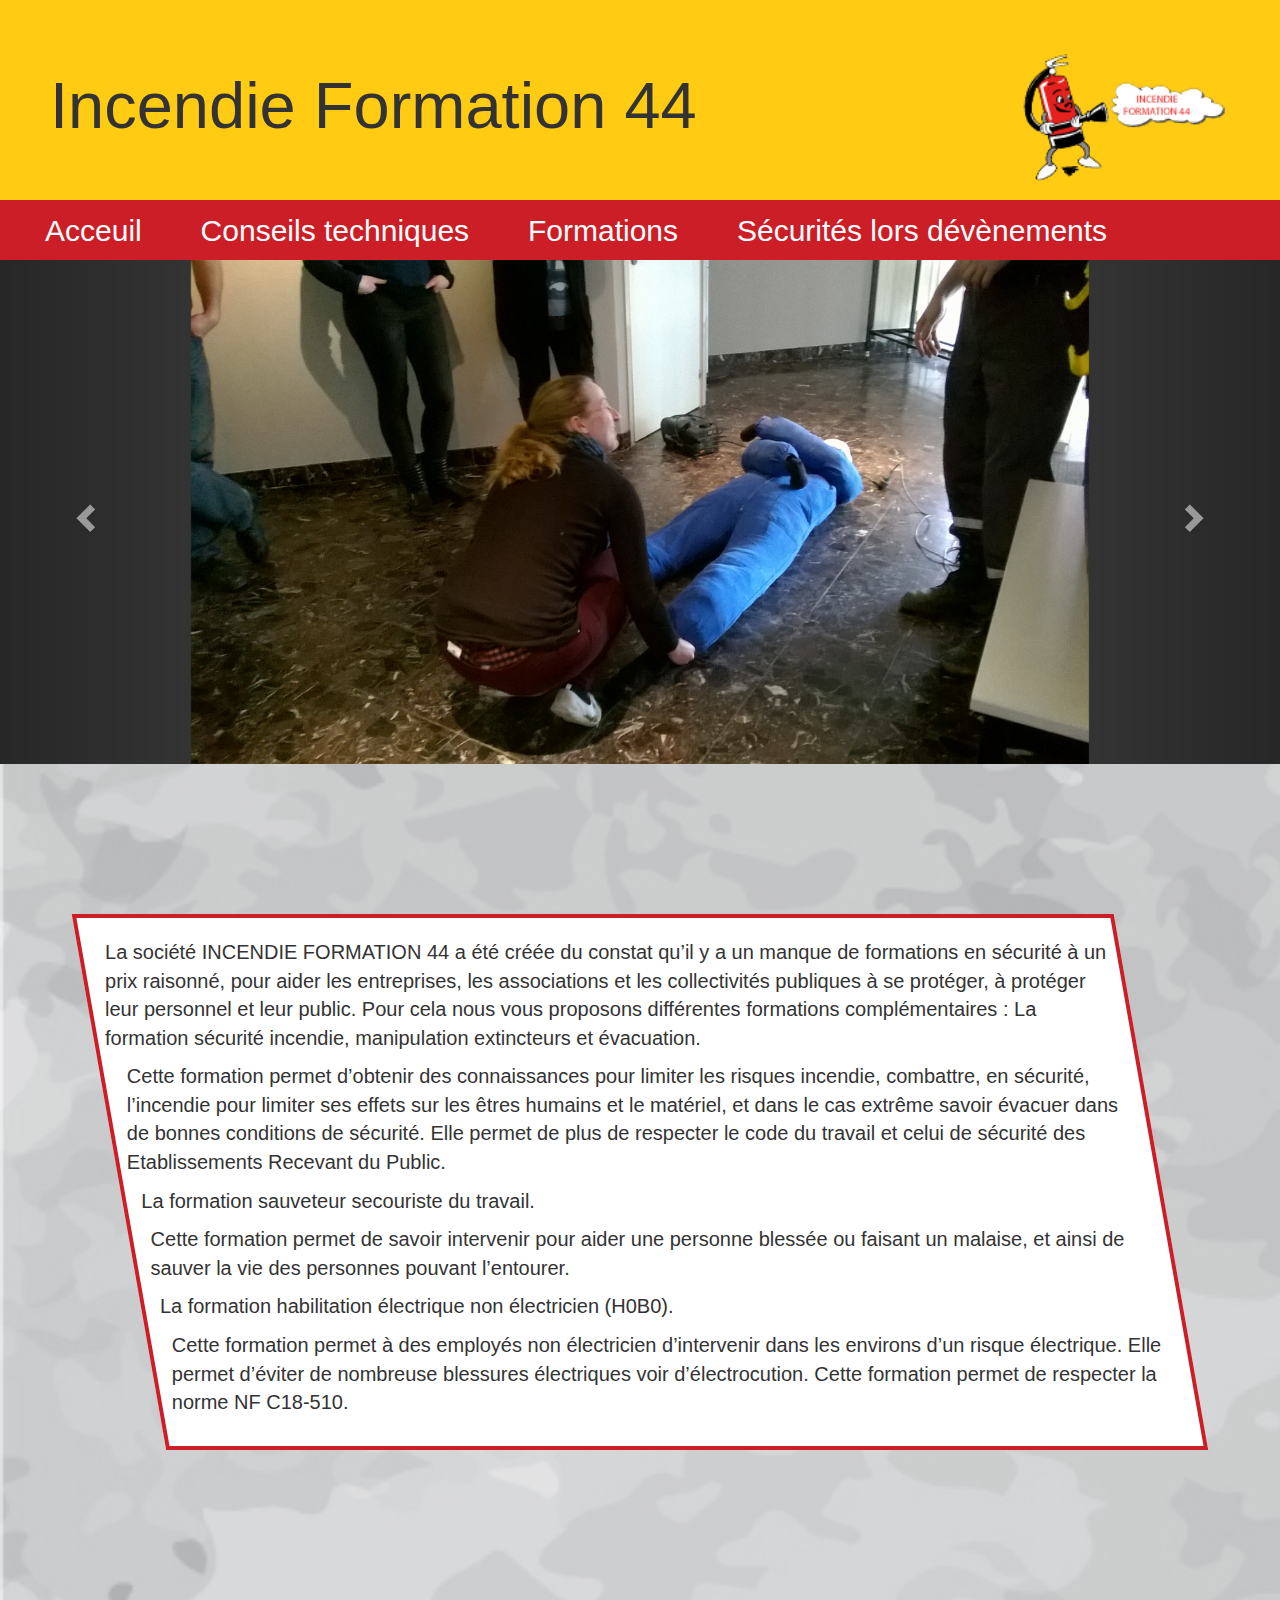
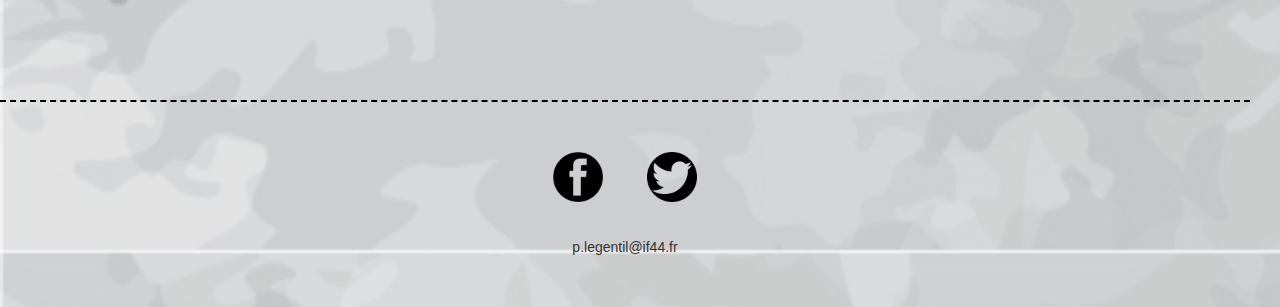
==== V2/index.html @ ec2c8262 "ajout et finalisation de la page conseils technique" ====
<!DOCTYPE html>

<html>
    <head>
        <title>Incendie Formation 44</title>
        <meta charset="UTF-8">
        <meta name="viewport" content="width=device-width, initial-scale=1.0">
        <!-- app -> .css .js -->
		<link rel="stylesheet" href="content/css/app.css">
		<script src="app.js"></script>


        <!-- global -> .css .js --> 
        <!-- <link rel="stylesheet" href="content/css/foundation.css"> -->
        <link rel="stylesheet" href="content/css/bootstrap.css">
        <script src="https://ajax.googleapis.com/ajax/libs/jquery/1.12.4/jquery.min.js"></script>
        <!-- <script src="content/js/vendor/foundation.js"></script> -->
        <script src="content/js/bootstrap.js"></script>


    </head>

    <body class="container-fluid">
        <div class="row title">    
            <h1>Incendie Formation 44</h1>
            <img src="content/img/logo.png"/>
        </div>
        <!-- menu du site Web -->
        <div class="row menu_general large-12 medium-12 small-12">    
            <ul class="menu">
                <li><a href="#">Acceuil</a></li>
                <li><a href="page/ct.html">Conseils techniques</a></li>
                <li><a href="#">Formations</a></li>
                <li><a href="#">Sécurités lors dévènements</a></li>
                <li><a href="#">More</a></li>
            </ul>
        </div>

        <div class="row content">

        <!-- carousel accueil -->
            <div id="myCarousel" class="row carousel slide" data-ride="carousel">
                        <!-- Wrapper for slides -->
                        <div class="carousel-inner" role="listbox">
                            <div class="item active">
                              <img src="content/img/img_carousel/img_01.jpg" alt="item evt">
                            </div>

                            <div class="item">
                              <img src="content/img/img_carousel/img_02.jpg" alt="item evt">
                            </div>

                            <div class="item">
                              <img src="content/img/img_carousel/img_03.jpg" alt="item evt">
                            </div>

                            <div class="item ">
                              <img src="content/img/img_carousel/img_04.jpg" alt="item evt">
                            </div>

                            <div class="item ">
                              <img src="content/img/img_carousel/img_05.jpg" alt="item evt">
                            </div>

                            <div class="item ">
                              <img src="content/img/img_carousel/img_06.jpg" alt="item evt">
                            </div>
                        </div>


                        <!-- Left and right controls -->
                        <a class="left carousel-control" href="#myCarousel" role="button" data-slide="prev">
                          <span class="glyphicon glyphicon-chevron-left" aria-hidden="true"></span>
                          <span class="sr-only">Previous</span>
                        </a>
                        <a class="right carousel-control" href="#myCarousel" role="button" data-slide="next">
                          <span class="glyphicon glyphicon-chevron-right" aria-hidden="true"></span>
                          <span class="sr-only">Next</span>
                        </a>
                    </div>
            </div>


            <div class="row tuile col-lg-offset-1 col-lg-10">
                <p>La société INCENDIE FORMATION 44 a été créée du constat qu’il y a un manque de formations en sécurité à un prix raisonné, pour aider les entreprises, les associations et les collectivités publiques à se protéger, à protéger leur personnel et leur public. Pour cela nous vous proposons différentes formations complémentaires : La formation sécurité incendie, manipulation extincteurs et évacuation.</p>
                <p>Cette formation permet d’obtenir des connaissances pour limiter les risques incendie, combattre, en sécurité, l’incendie pour limiter ses effets sur les êtres humains et le matériel, et dans le cas extrême savoir évacuer dans de bonnes conditions de sécurité. Elle permet de plus de respecter le code du travail et celui de sécurité des Etablissements Recevant du Public.</p>
                <p>La formation sauveteur secouriste du travail.</p>
                <p>Cette formation permet de savoir intervenir pour aider une personne blessée ou faisant un malaise, et ainsi de sauver la vie des personnes pouvant l’entourer.</p>
                <p>La formation habilitation électrique non électricien (H0B0).</p>
                <p>Cette formation permet à des employés non électricien d’intervenir dans les environs d’un risque électrique. Elle permet d’éviter de nombreuse blessures électriques voir d’électrocution. Cette formation permet de respecter la norme NF C18-510.</p>
            </div>
    </body>

    <footer>
        <div class="row footer_content col-lg-12">
            <img src="content/img/facebook.png" class="icon">
            <img src="content/img/twitter.png" class="icon">
            <br/>
            <br/>
            <p>p.legentil@if44.fr</p>
            <br/>
            <br/>
        </div>
    </footer>
    
</html>
---- V2/content/css/app.css ----
/**********
mathieu rousseau 
mr.rousseaumathieu@gmail.com
version 2.0 
**********/

/**********
    example de déclaration de variable Css
    @color-primary-0: #2C4274;	
    @color-primary-1: #7081A9;	
    @color-primary-2: #475C8D;
    @color-primary-3: #162B5B;
    @color-primary-4: #06173E;

    @if-yellow: #ffcb13;
    @if-red: #b61313;
**********/

.title
{
    background-color: #ffcb13; /* ffc320; */	
    height: 200px;
    padding-top: 50px;
    padding-left: 50px;
    padding-right: 50px;
}

.title h1 
{
    font-size: 65px;
    float: left;
}

.title img
{
    float: right;
    height: 90%;
}

.menu_general
{
    background-color: #cc1e27;
    height: 60px;
    padding-top: 10px;
}

.menu li
{
    font-size: 30px;
    color: #fff;
    font-size: 700;
    /*padding-top: 15px;*/
    padding-left: 5px;
    padding-right: 50px;
    display: inline;
    text-decoration: none; 
}

.menu li a
{
    text-decoration: none;
    color: #fff;
}
#myCarousel
{
    background : #333;
}

.carousel-inner>.item>a>img, .carousel-inner>.item>img, .img-responsive, .thumbnail a>img, .thumbnail>img
{
    max-height: 504px; 
    width: auto;
    margin-left: auto;
    margin-right: auto; 
}

.tuile
{
    font-size: 20px;
    margin-top: 150px;
    margin-left: auto;
    margin-right: auto;
    margin-bottom: 250px;
    background-color: white;
    border: solid 4px #cc1e27;
    padding: 20px;
    -webkit-transform: skew(10deg);
    -moz-transform: skew(10deg);
    -o-transform: skew(10deg);
    tranform: skew(10deg);
}

.tuile p
{
    -webkit-transform: skew(-10deg);
    -moz-transform: skew(-10deg);
    -o-transform: skew(-10deg);
    tranform: skew(-10deg);	
}

body
{
    /*background-color: none;*/
    margin:0;
    padding:0;
    background-image: url("../img/background.jpg"); 
    background-size: cover; 
}

.footer_content
{
    text-align: center;
    height: 150px;
    border-top: dashed 2px #000;
    padding-top: 50px;
}

footer img
{
    height: 50px;
    width: 50px;
    margin: 0 20px 15px 20px;
}

.petitmargin
{
    margin : 100px 0px;
}

.nouscontacter
{
    height: 250px; 
    background-color: white;
    padding: 85px;
    color: #606060;
}

.nouscontacter button
{
    background-color: #e28371;
    border: none;
    height: 55px; 
    color: white;  
    float: right;
    margin-top: 15px;
    font-size: 30px;
}
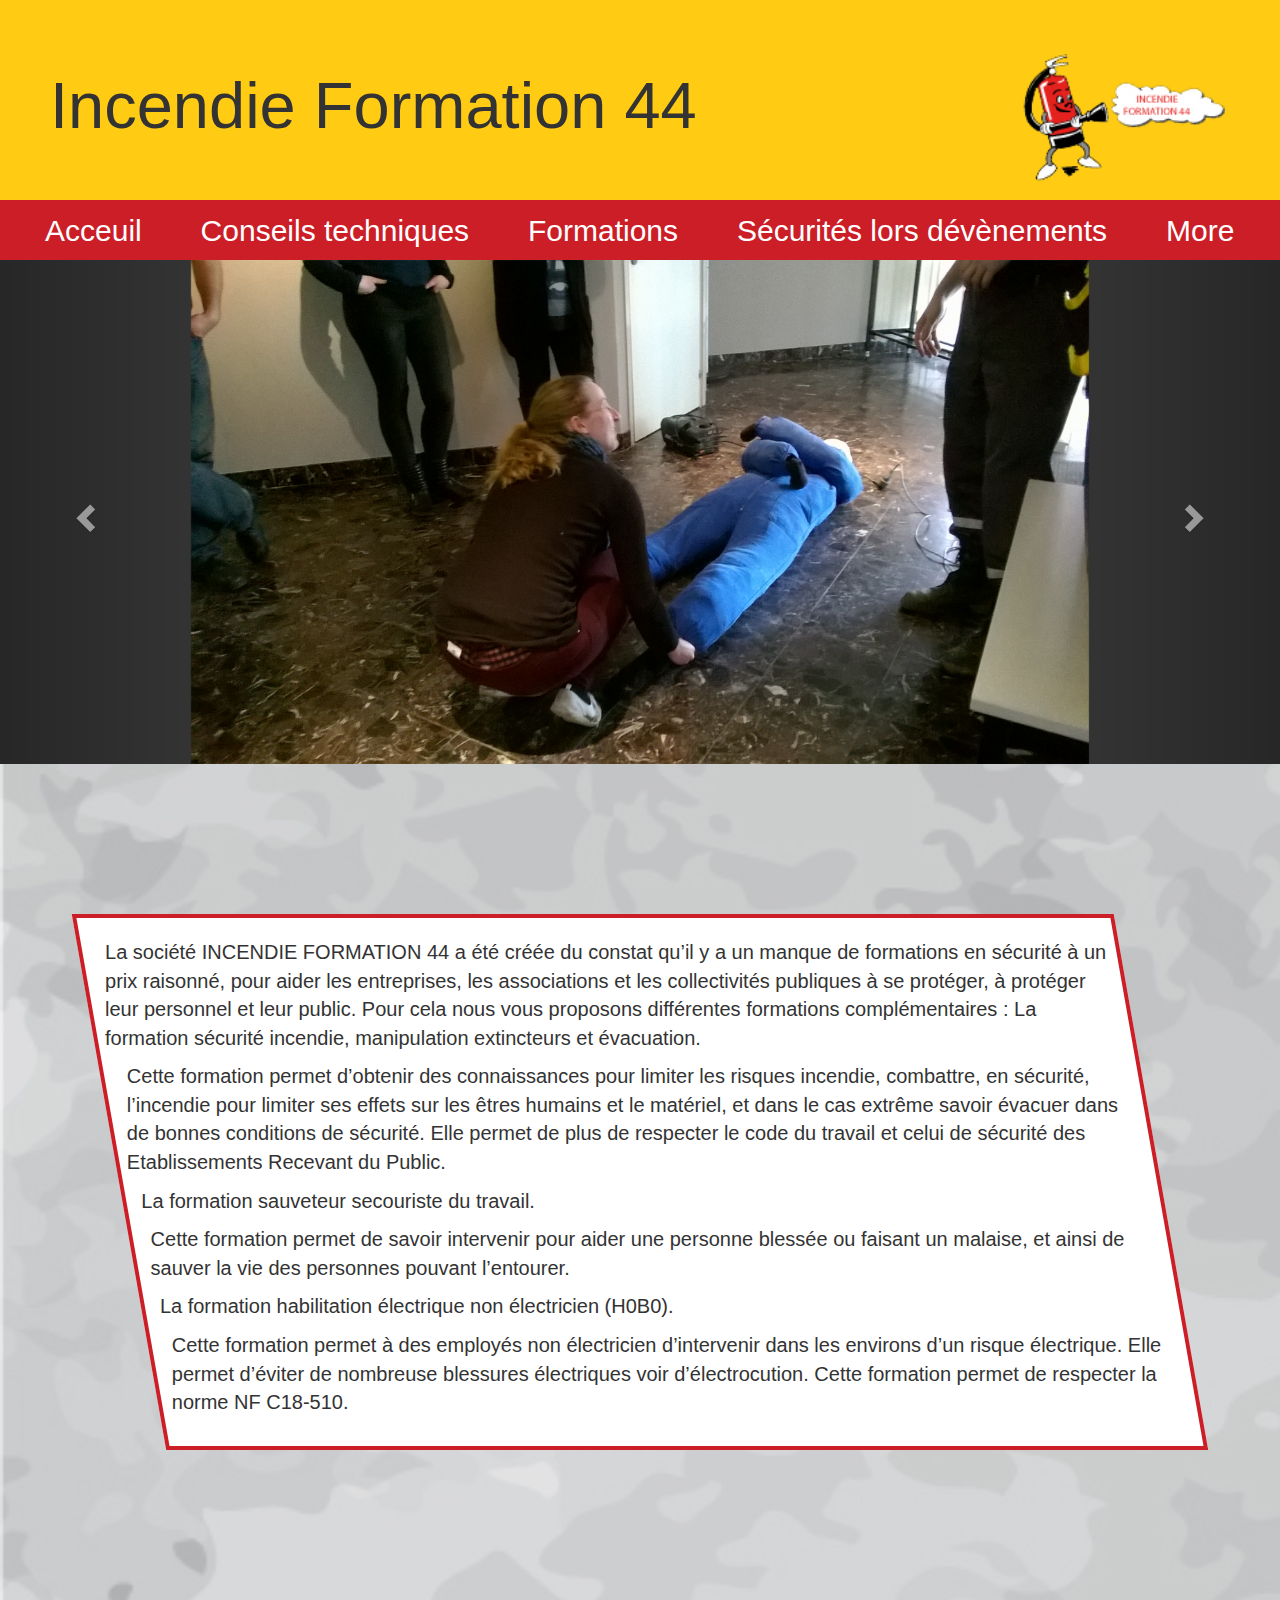
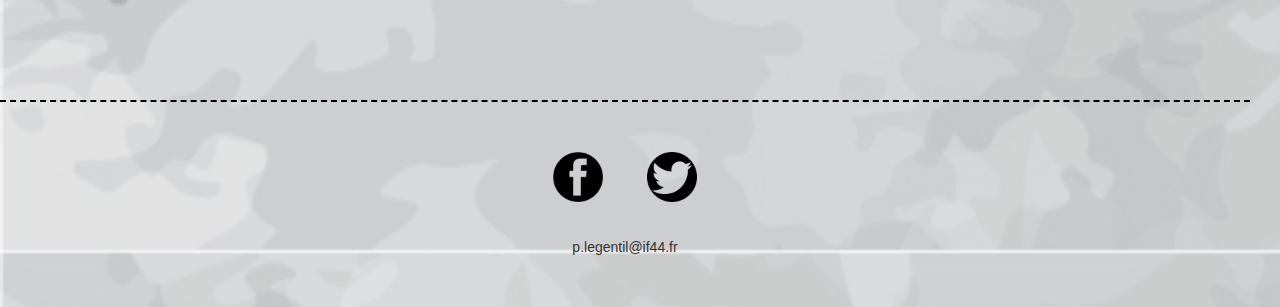
==== commit 3d5d8434: "+1" ====
--- a/V2/index.html
+++ b/V2/index.html
@@ -8,7 +8,7 @@
         <!-- app -> .css .js -->
 		<link rel="stylesheet" href="content/css/app.css">
 		<script src="app.js"></script>
-
+        <!-- TODO mettre d'abor les lib puis ensuite les css et js perso -->
 
         <!-- global -> .css .js --> 
         <!-- <link rel="stylesheet" href="content/css/foundation.css"> -->
@@ -26,13 +26,19 @@
             <img src="content/img/logo.png"/>
         </div>
         <!-- menu du site Web -->
-        <div class="row menu_general large-12 medium-12 small-12">    
+        <div class="row menu_general">    
             <ul class="menu">
                 <li><a href="#">Acceuil</a></li>
                 <li><a href="page/ct.html">Conseils techniques</a></li>
-                <li><a href="#">Formations</a></li>
-                <li><a href="#">Sécurités lors dévènements</a></li>
-                <li><a href="#">More</a></li>
+                <li><a href="page/if.html">Formations</a></li>
+                <li><a href="page/se.html">Sécurités lors dévènements</a></li>
+                <li>
+                    <a href="#">More</a>
+                    <ul class="sousmenu">
+                        <li><a href="#" >Ils nous ont fait confiance</a></li>
+                        <li><a href="#" >Nous contacter</a></li>
+                    </ul>
+                </li>
             </ul>
         </div>
 
@@ -89,9 +95,8 @@
                 <p>La formation habilitation électrique non électricien (H0B0).</p>
                 <p>Cette formation permet à des employés non électricien d’intervenir dans les environs d’un risque électrique. Elle permet d’éviter de nombreuse blessures électriques voir d’électrocution. Cette formation permet de respecter la norme NF C18-510.</p>
             </div>
-    </body>
 
-    <footer>
+    <div class="footer">
         <div class="row footer_content col-lg-12">
             <img src="content/img/facebook.png" class="icon">
             <img src="content/img/twitter.png" class="icon">
@@ -101,6 +106,7 @@
             <br/>
             <br/>
         </div>
-    </footer>
+    </div>
+            </body>
     
 </html>--- a/V2/content/css/app.css
+++ b/V2/content/css/app.css
@@ -48,7 +48,6 @@
 {
     font-size: 30px;
     color: #fff;
-    font-size: 700;
     /*padding-top: 15px;*/
     padding-left: 5px;
     padding-right: 50px;
@@ -61,6 +60,7 @@
     text-decoration: none;
     color: #fff;
 }
+
 #myCarousel
 {
     background : #333;
@@ -98,6 +98,26 @@
     tranform: skew(-10deg);	
 }
 
+.tuile ul 
+{
+    -webkit-transform: skew(-10deg);
+    -moz-transform: skew(-10deg);
+    -o-transform: skew(-10deg);
+    tranform: skew(-10deg);	
+}
+
+.tuile h2
+{
+    text-align: center; 
+    -webkit-transform: skew(-10deg);
+    -moz-transform: skew(-10deg);
+    -o-transform: skew(-10deg);
+    tranform: skew(-10deg);
+    font-size: 40px; 
+    text-decoration: underline;
+}
+
+
 body
 {
     /*background-color: none;*/
@@ -115,7 +135,7 @@
     padding-top: 50px;
 }
 
-footer img
+.footer img
 {
     height: 50px;
     width: 50px;
@@ -129,6 +149,7 @@
 
 .nouscontacter
 {
+    margin-top: 100px;
     height: 250px; 
     background-color: white;
     padding: 85px;
@@ -144,4 +165,21 @@
     float: right;
     margin-top: 15px;
     font-size: 30px;
-}+}
+
+#articleCarousel
+{
+    background-color: #333;
+}
+
+
+#articleCarousel .carousel-inner>.item>a>img
+{
+    max-height: 804px; 
+    width: auto;
+    margin-left: auto;
+    margin-right: auto; 
+}
+
+ul sousmenu {display: none;} 
+li:hover ul.niveau2, li li:hover ul.niveau3 {display:block;}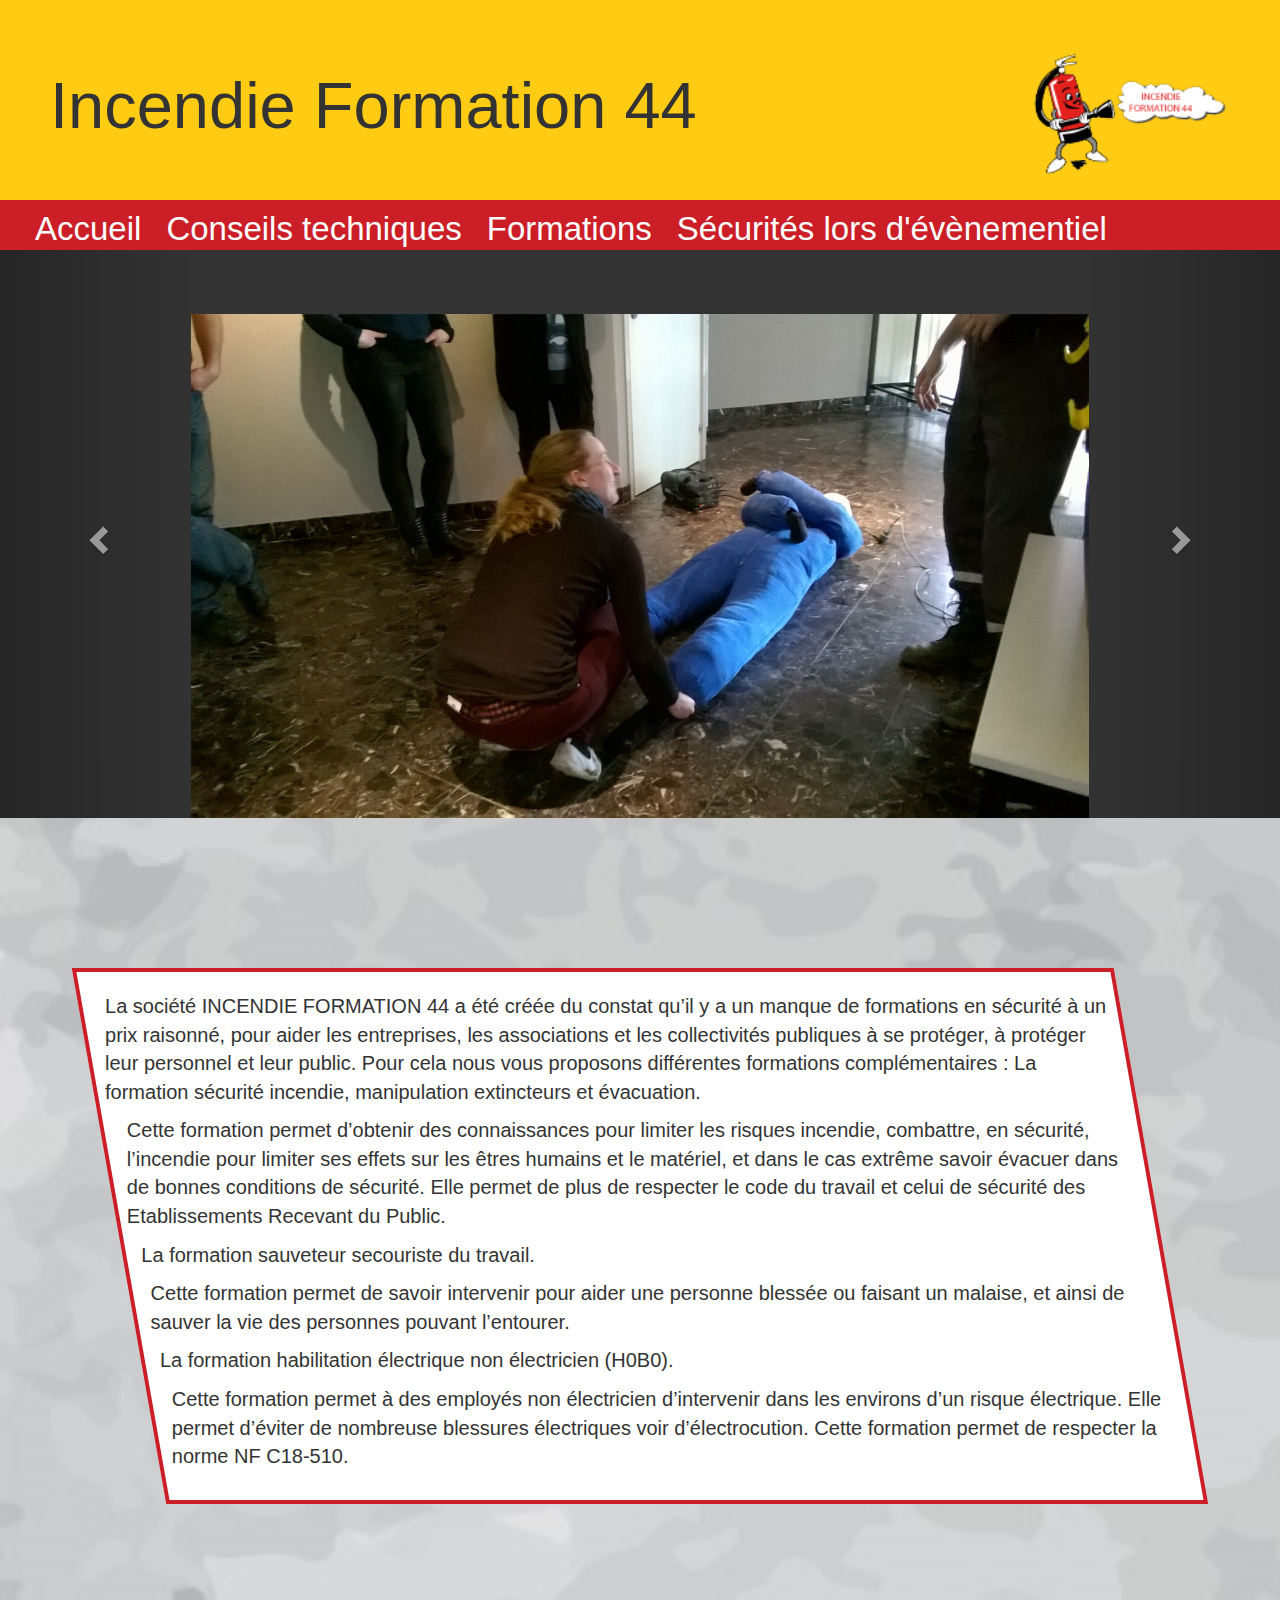
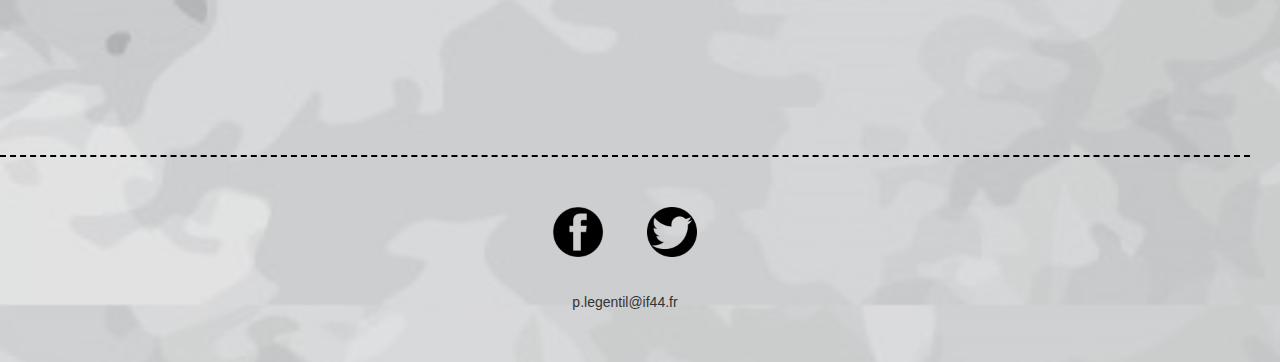
==== commit ce516623: "ajout du menu fait maison" ====
--- a/V2/index.html
+++ b/V2/index.html
@@ -10,7 +10,7 @@
 		<script src="app.js"></script>
         <!-- TODO mettre d'abor les lib puis ensuite les css et js perso -->
 
-        <!-- global -> .css .js --> 
+        <!-- global -> .css .js -->
         <!-- <link rel="stylesheet" href="content/css/foundation.css"> -->
         <link rel="stylesheet" href="content/css/bootstrap.css">
         <script src="https://ajax.googleapis.com/ajax/libs/jquery/1.12.4/jquery.min.js"></script>
@@ -21,25 +21,25 @@
     </head>
 
     <body class="container-fluid">
-        <div class="row title">    
+        <div class="row title">
             <h1>Incendie Formation 44</h1>
             <img src="content/img/logo.png"/>
         </div>
         <!-- menu du site Web -->
-        <div class="row menu_general">    
-            <ul class="menu">
-                <li><a href="#">Acceuil</a></li>
-                <li><a href="page/ct.html">Conseils techniques</a></li>
-                <li><a href="page/if.html">Formations</a></li>
-                <li><a href="page/se.html">Sécurités lors dévènements</a></li>
-                <li>
-                    <a href="#">More</a>
-                    <ul class="sousmenu">
-                        <li><a href="#" >Ils nous ont fait confiance</a></li>
-                        <li><a href="#" >Nous contacter</a></li>
-                    </ul>
-                </li>
+        <div class="row menu_general">
+          <ul>
+            <li><a href="#">Accueil</a></li>
+            <li><a href="#">Conseils techniques</a><li>
+            <li><a href="#">Formations</a><li>
+            <ul>
+              <li><a href="#">Extinction, évacuation</a></li>
+              <li><a href="#">Sauveteur Secouriste du Tavail (SST)</a></li>
+              <li><a href="#">Habilitation électrique (H0VB0)</a></li>
             </ul>
+            <li><a href="#">Sécurités lors d'évènementiel</a><li>
+            <li><a href="#">Ils nous font confiance</a><li>
+            <li><a href="#">Nous contacter</a><li>
+          </ul>
         </div>
 
         <div class="row content">
@@ -108,5 +108,5 @@
         </div>
     </div>
             </body>
-    
-</html>+
+</html>
--- a/V2/content/css/app.css
+++ b/V2/content/css/app.css
@@ -1,13 +1,13 @@
 /**********
-mathieu rousseau 
+mathieu rousseau
 mr.rousseaumathieu@gmail.com
-version 2.0 
+version 2.0
 **********/
 
 /**********
     example de déclaration de variable Css
-    @color-primary-0: #2C4274;	
-    @color-primary-1: #7081A9;	
+    @color-primary-0: #2C4274;
+    @color-primary-1: #7081A9;
     @color-primary-2: #475C8D;
     @color-primary-3: #162B5B;
     @color-primary-4: #06173E;
@@ -18,14 +18,14 @@
 
 .title
 {
-    background-color: #ffcb13; /* ffc320; */	
+    background-color: #ffcb13; /* ffc320; */
     height: 200px;
     padding-top: 50px;
     padding-left: 50px;
     padding-right: 50px;
 }
 
-.title h1 
+.title h1
 {
     font-size: 65px;
     float: left;
@@ -34,44 +34,22 @@
 .title img
 {
     float: right;
-    height: 90%;
-}
-
-.menu_general
-{
-    background-color: #cc1e27;
-    height: 60px;
-    padding-top: 10px;
-}
-
-.menu li
-{
-    font-size: 30px;
-    color: #fff;
-    /*padding-top: 15px;*/
-    padding-left: 5px;
-    padding-right: 50px;
-    display: inline;
-    text-decoration: none; 
-}
-
-.menu li a
-{
-    text-decoration: none;
-    color: #fff;
-}
+    height: 85%;
+}
+
 
 #myCarousel
 {
     background : #333;
+    margin: 0;
 }
 
 .carousel-inner>.item>a>img, .carousel-inner>.item>img, .img-responsive, .thumbnail a>img, .thumbnail>img
 {
-    max-height: 504px; 
+    max-height: 504px;
     width: auto;
     margin-left: auto;
-    margin-right: auto; 
+    margin-right: auto;
 }
 
 .tuile
@@ -95,25 +73,25 @@
     -webkit-transform: skew(-10deg);
     -moz-transform: skew(-10deg);
     -o-transform: skew(-10deg);
-    tranform: skew(-10deg);	
-}
-
-.tuile ul 
-{
-    -webkit-transform: skew(-10deg);
-    -moz-transform: skew(-10deg);
-    -o-transform: skew(-10deg);
-    tranform: skew(-10deg);	
-}
-
-.tuile h2
-{
-    text-align: center; 
+    tranform: skew(-10deg);
+}
+
+.tuile ul
+{
     -webkit-transform: skew(-10deg);
     -moz-transform: skew(-10deg);
     -o-transform: skew(-10deg);
     tranform: skew(-10deg);
-    font-size: 40px; 
+}
+
+.tuile h2
+{
+    text-align: center;
+    -webkit-transform: skew(-10deg);
+    -moz-transform: skew(-10deg);
+    -o-transform: skew(-10deg);
+    tranform: skew(-10deg);
+    font-size: 40px;
     text-decoration: underline;
 }
 
@@ -123,8 +101,8 @@
     /*background-color: none;*/
     margin:0;
     padding:0;
-    background-image: url("../img/background.jpg"); 
-    background-size: cover; 
+    background-image: url("../img/background.jpg");
+    background-size: cover;
 }
 
 .footer_content
@@ -150,7 +128,7 @@
 .nouscontacter
 {
     margin-top: 100px;
-    height: 250px; 
+    height: 250px;
     background-color: white;
     padding: 85px;
     color: #606060;
@@ -160,8 +138,8 @@
 {
     background-color: #e28371;
     border: none;
-    height: 55px; 
-    color: white;  
+    height: 55px;
+    color: white;
     float: right;
     margin-top: 15px;
     font-size: 30px;
@@ -175,11 +153,81 @@
 
 #articleCarousel .carousel-inner>.item>a>img
 {
-    max-height: 804px; 
+    max-height: 804px;
     width: auto;
     margin-left: auto;
-    margin-right: auto; 
-}
-
-ul sousmenu {display: none;} 
-li:hover ul.niveau2, li li:hover ul.niveau3 {display:block;}+    margin-right: auto;
+}
+
+.menu_general
+{
+  height: 50px;
+  background-color: #cc1e27;
+}
+
+.menu_general ul {
+ margin-left: 30px;
+ padding:0;
+ list-style-type:none;
+ text-align:center;
+ }
+
+.menu_general li {
+ float:left;
+ margin-right:15px;
+font-size: 33px;
+ }
+
+.menu_general li a {
+ display:block;
+ color:white;
+ text-decoration:none;
+ padding:5px;
+ }
+
+.menu_general li a:hover {
+ color:white;
+ }
+
+.menu_general ul li ul {
+  display:none;
+  }
+
+.menu_general ul li:hover ul {
+ display:block;
+ }
+
+.menu_general li:hover ul li {
+ float:none;
+ }
+
+
+
+/*
+ul sousmenu {display: none;}
+li:hover ul.niveau2, li li:hover ul.niveau3 {display:block;}
+
+.menu_general
+{
+    background-color: #cc1e27;
+    height: 60px;
+    padding-top: 10px;
+}
+
+.menu li
+{
+    font-size: 30px;
+    color: #fff;
+    padding-top: 15px;
+    padding-left: 5px;
+    padding-right: 50px;
+    display: inline;
+    text-decoration: none;
+}
+
+.menu li a
+{
+    text-decoration: none;
+    color: #fff;
+}
+*/
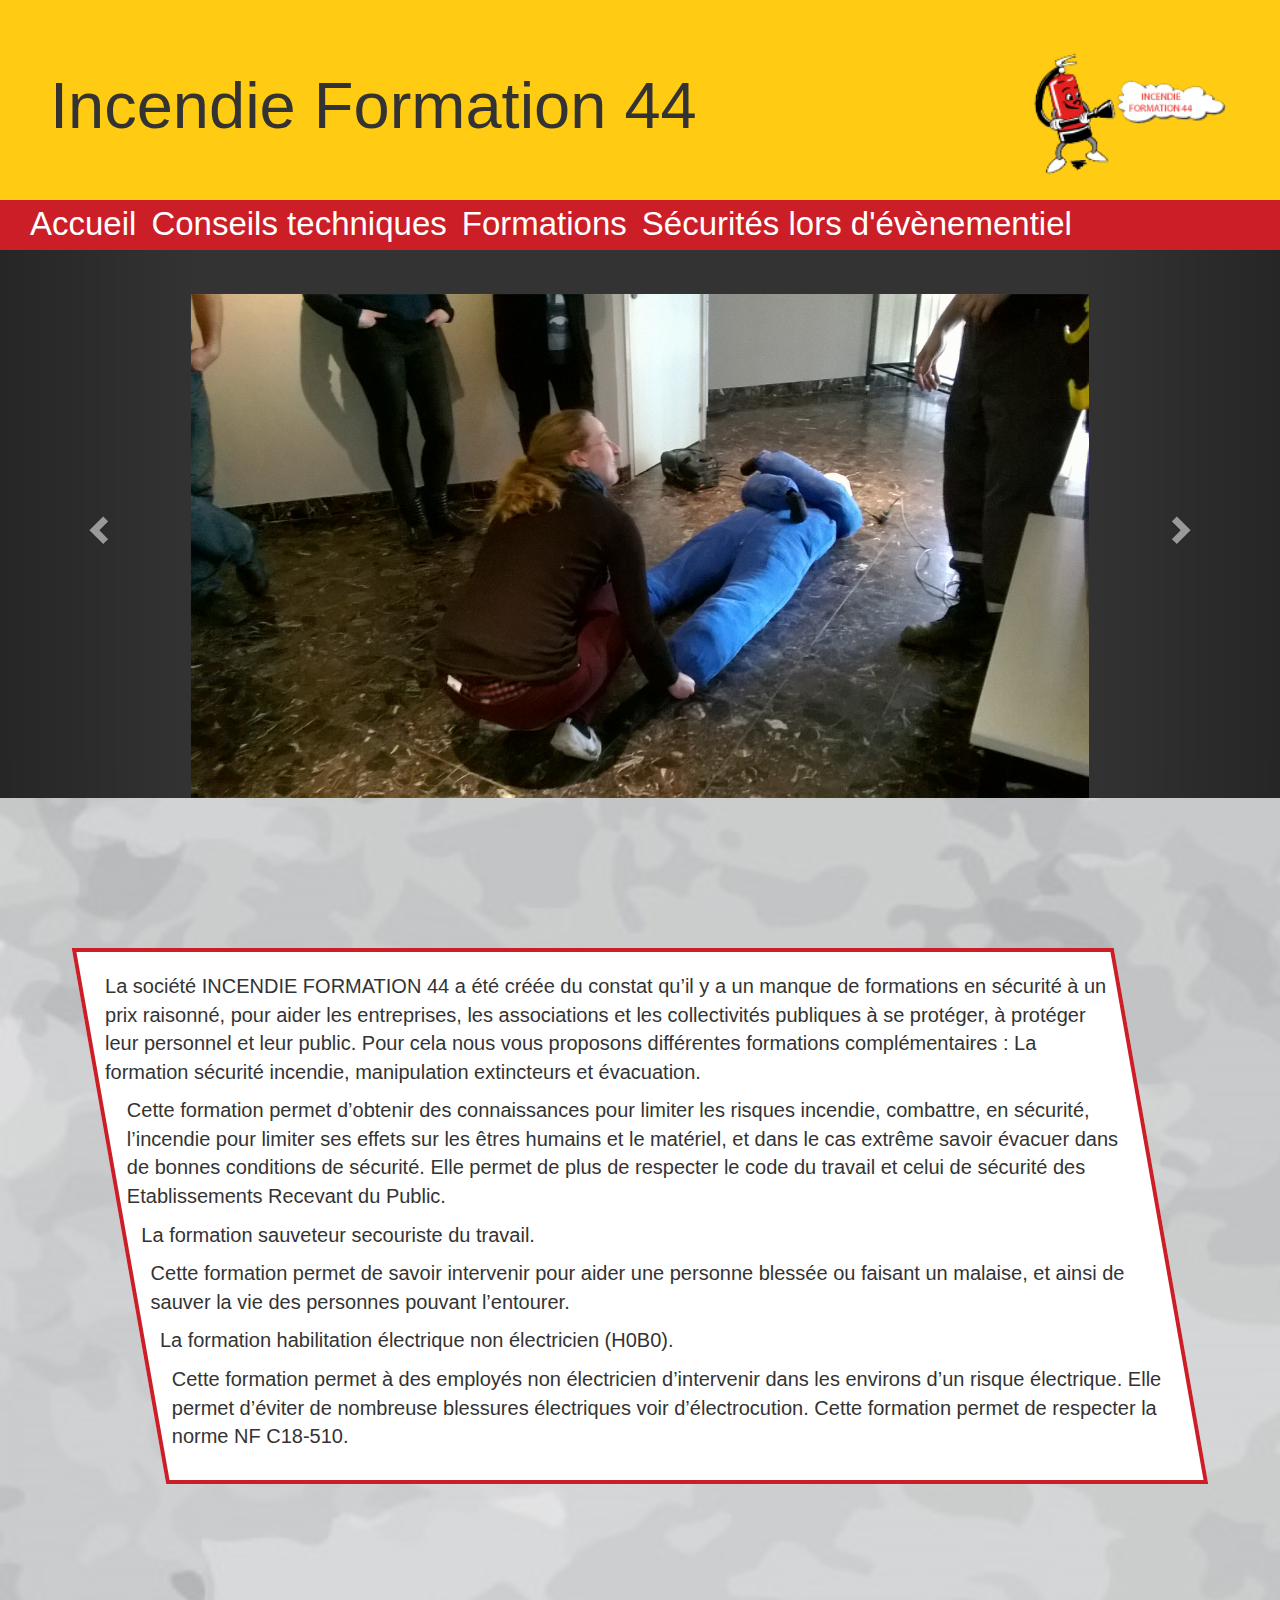
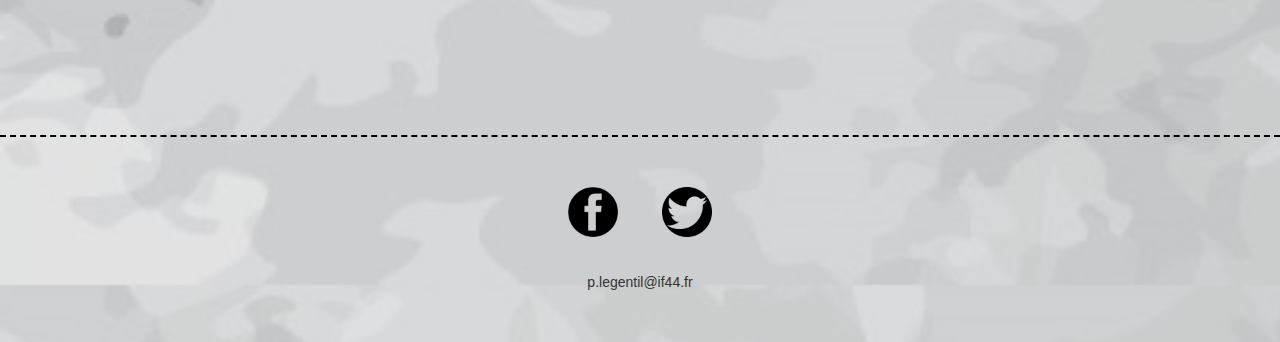
==== commit 21307fb8: "ajout des sous menu" ====
--- a/V2/index.html
+++ b/V2/index.html
@@ -30,12 +30,14 @@
           <ul>
             <li><a href="#">Accueil</a></li>
             <li><a href="#">Conseils techniques</a><li>
-            <li><a href="#">Formations</a><li>
-            <ul>
-              <li><a href="#">Extinction, évacuation</a></li>
-              <li><a href="#">Sauveteur Secouriste du Tavail (SST)</a></li>
-              <li><a href="#">Habilitation électrique (H0VB0)</a></li>
-            </ul>
+            <li><a href="#">Formations</a>
+              <ul>
+                <li><a href="#">Extinction, évacuation</a></li>
+                <li><a href="#">Sauveteur Secouriste du Tavail (SST)</a></li>
+                <li><a href="#">Habilitation électrique (H0VB0)</a></li>
+              </ul>
+            </li>
+
             <li><a href="#">Sécurités lors d'évènementiel</a><li>
             <li><a href="#">Ils nous font confiance</a><li>
             <li><a href="#">Nous contacter</a><li>
@@ -96,8 +98,8 @@
                 <p>Cette formation permet à des employés non électricien d’intervenir dans les environs d’un risque électrique. Elle permet d’éviter de nombreuse blessures électriques voir d’électrocution. Cette formation permet de respecter la norme NF C18-510.</p>
             </div>
 
-    <div class="footer">
-        <div class="row footer_content col-lg-12">
+    <div class="row footer">
+        <div class="footer_content col-lg-12">
             <img src="content/img/facebook.png" class="icon">
             <img src="content/img/twitter.png" class="icon">
             <br/>
--- a/V2/content/css/app.css
+++ b/V2/content/css/app.css
@@ -175,14 +175,13 @@
 .menu_general li {
  float:left;
  margin-right:15px;
-font-size: 33px;
+ font-size: 33px;
  }
 
 .menu_general li a {
  display:block;
  color:white;
  text-decoration:none;
- padding:5px;
  }
 
 .menu_general li a:hover {
@@ -191,10 +190,14 @@
 
 .menu_general ul li ul {
   display:none;
+  position: absolute;
+  margin-top:3px;
+  z-index: 3;
   }
 
 .menu_general ul li:hover ul {
  display:block;
+ background-color: #8A0808;
  }
 
 .menu_general li:hover ul li {
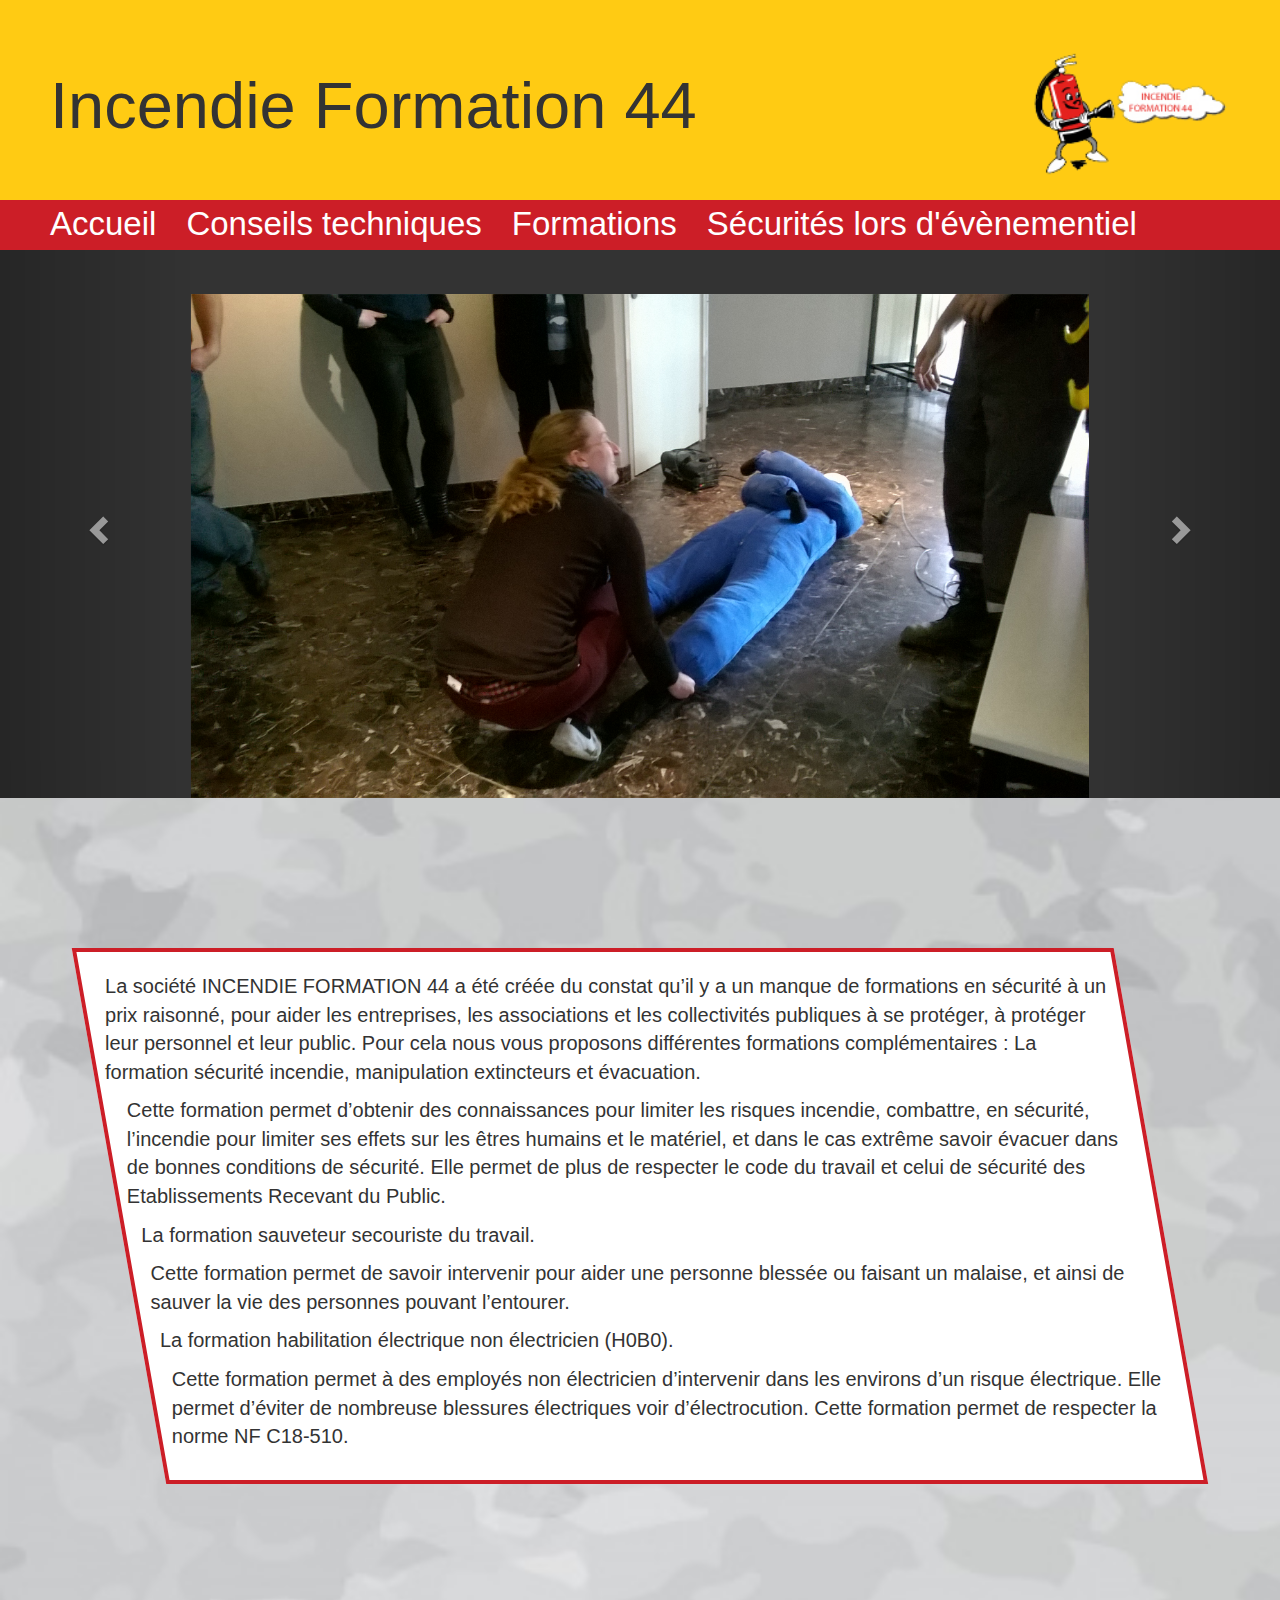
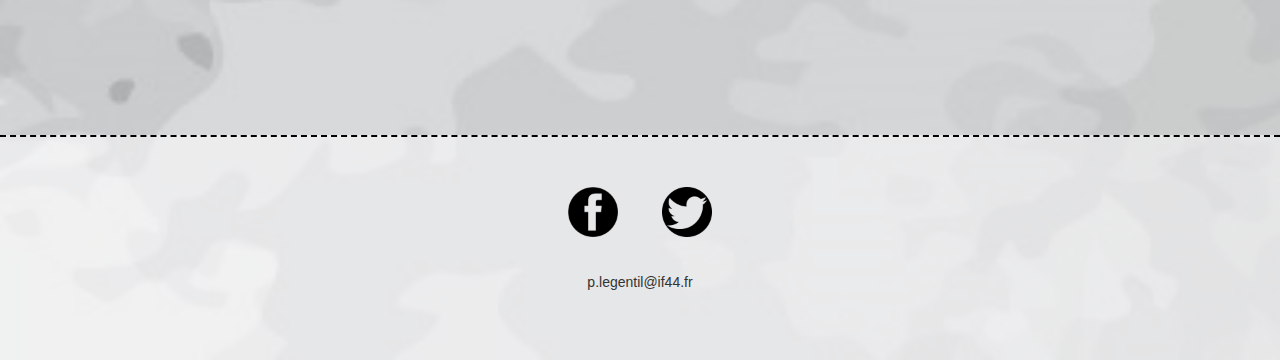
==== commit 281c9d70: "+1" ====
--- a/V2/index.html
+++ b/V2/index.html
@@ -5,9 +5,10 @@
         <title>Incendie Formation 44</title>
         <meta charset="UTF-8">
         <meta name="viewport" content="width=device-width, initial-scale=1.0">
+        <link rel="shortcut icon" type="image/x-icon" href="content/img/favicon.ico" />
         <!-- app -> .css .js -->
-		<link rel="stylesheet" href="content/css/app.css">
-		<script src="app.js"></script>
+    		<link rel="stylesheet" href="content/css/app.css">
+    		<script src="app.js"></script>
         <!-- TODO mettre d'abor les lib puis ensuite les css et js perso -->
 
         <!-- global -> .css .js -->
@@ -29,18 +30,18 @@
         <div class="row menu_general">
           <ul>
             <li><a href="#">Accueil</a></li>
-            <li><a href="#">Conseils techniques</a><li>
-            <li><a href="#">Formations</a>
+            <li><a href="page/ct.html">Conseils techniques</a><li>
+            <li><a href="page/if.html">Formations</a>
               <ul>
-                <li><a href="#">Extinction, évacuation</a></li>
-                <li><a href="#">Sauveteur Secouriste du Tavail (SST)</a></li>
-                <li><a href="#">Habilitation électrique (H0VB0)</a></li>
+                <li><a href="page\frmtExtEvac.html">Extinction, évacuation</a></li>
+                <li><a href="page\frmtSST.html">Sauveteur Secouriste du Tavail (SST)</a></li>
+                <li><a href="page\frmtH0VB0.html">Habilitation électrique (H0VB0)</a></li>
               </ul>
             </li>
 
-            <li><a href="#">Sécurités lors d'évènementiel</a><li>
+            <li><a href="page\se.html">Sécurités lors d'évènementiel</a><li>
             <li><a href="#">Ils nous font confiance</a><li>
-            <li><a href="#">Nous contacter</a><li>
+            <li><a href="page\nouscontacter.html">Nous contacter</a><li>
           </ul>
         </div>
 
@@ -98,17 +99,17 @@
                 <p>Cette formation permet à des employés non électricien d’intervenir dans les environs d’un risque électrique. Elle permet d’éviter de nombreuse blessures électriques voir d’électrocution. Cette formation permet de respecter la norme NF C18-510.</p>
             </div>
 
-    <div class="row footer">
-        <div class="footer_content col-lg-12">
-            <img src="content/img/facebook.png" class="icon">
-            <img src="content/img/twitter.png" class="icon">
-            <br/>
-            <br/>
-            <p>p.legentil@if44.fr</p>
-            <br/>
-            <br/>
-        </div>
-    </div>
-            </body>
+            <div class="row footer">
+                <div class="footer_content col-lg-12">
+                    <img src="content/img/facebook.png" class="icon">
+                    <img src="content/img/twitter.png" class="icon">
+                    <br/>
+                    <br/>
+                    <p>p.legentil@if44.fr</p>
+                    <br/>
+                    <br/>
+                </div>
+            </div>
+    </body>
 
 </html>
--- a/V2/content/css/app.css
+++ b/V2/content/css/app.css
@@ -108,9 +108,10 @@
 .footer_content
 {
     text-align: center;
-    height: 150px;
+    height: 225px;
     border-top: dashed 2px #000;
     padding-top: 50px;
+    background-color: rgba(255, 255, 255, 0.5)
 }
 
 .footer img
@@ -162,6 +163,7 @@
 .menu_general
 {
   height: 50px;
+  padding-left: 20px;
   background-color: #cc1e27;
 }
 
@@ -174,7 +176,7 @@
 
 .menu_general li {
  float:left;
- margin-right:15px;
+ margin-right:30px;
  font-size: 33px;
  }
 
@@ -198,14 +200,80 @@
 .menu_general ul li:hover ul {
  display:block;
  background-color: #8A0808;
+ margin-left: -150px;
  }
 
 .menu_general li:hover ul li {
  float:none;
  }
 
-
-
+.frmNousContacter
+{
+  text-align: center;
+  height: 800px;
+  padding-top: 100px;
+}
+
+.itext
+{
+  height: 50xp;
+  margin: 15px 0px;
+  font-size: 35px;
+}
+.frmNousContacter textarea
+{
+  font-size: 35px;
+  height: 300px;
+}
+
+.frmBouton
+{
+  margin-top: 10px;
+  height: 50px;
+  background-color: rgba(119, 215, 239, 1);
+  border: none;
+  margin-right: -30px;
+  color: #fff;
+  font-size: 30px;
+  font-weight: 700;
+
+}
+
+.formTitle
+{
+  font-size: 35px;
+}
+
+.contactPostalMail
+{
+  padding-top: 100px;
+}
+
+
+.contactPostalMail p
+{
+  font-size: 35px;
+}
+
+.mail
+{
+  float: left;
+}
+
+.mailaddress
+{
+  color: #333;
+  font-size: 35px;
+  float:right;
+  text-decoration: none;
+  float: left;
+}
+
+.mailaddress : hover
+{
+  color: #333;
+  text-decoration: none;
+}
 /*
 ul sousmenu {display: none;}
 li:hover ul.niveau2, li li:hover ul.niveau3 {display:block;}
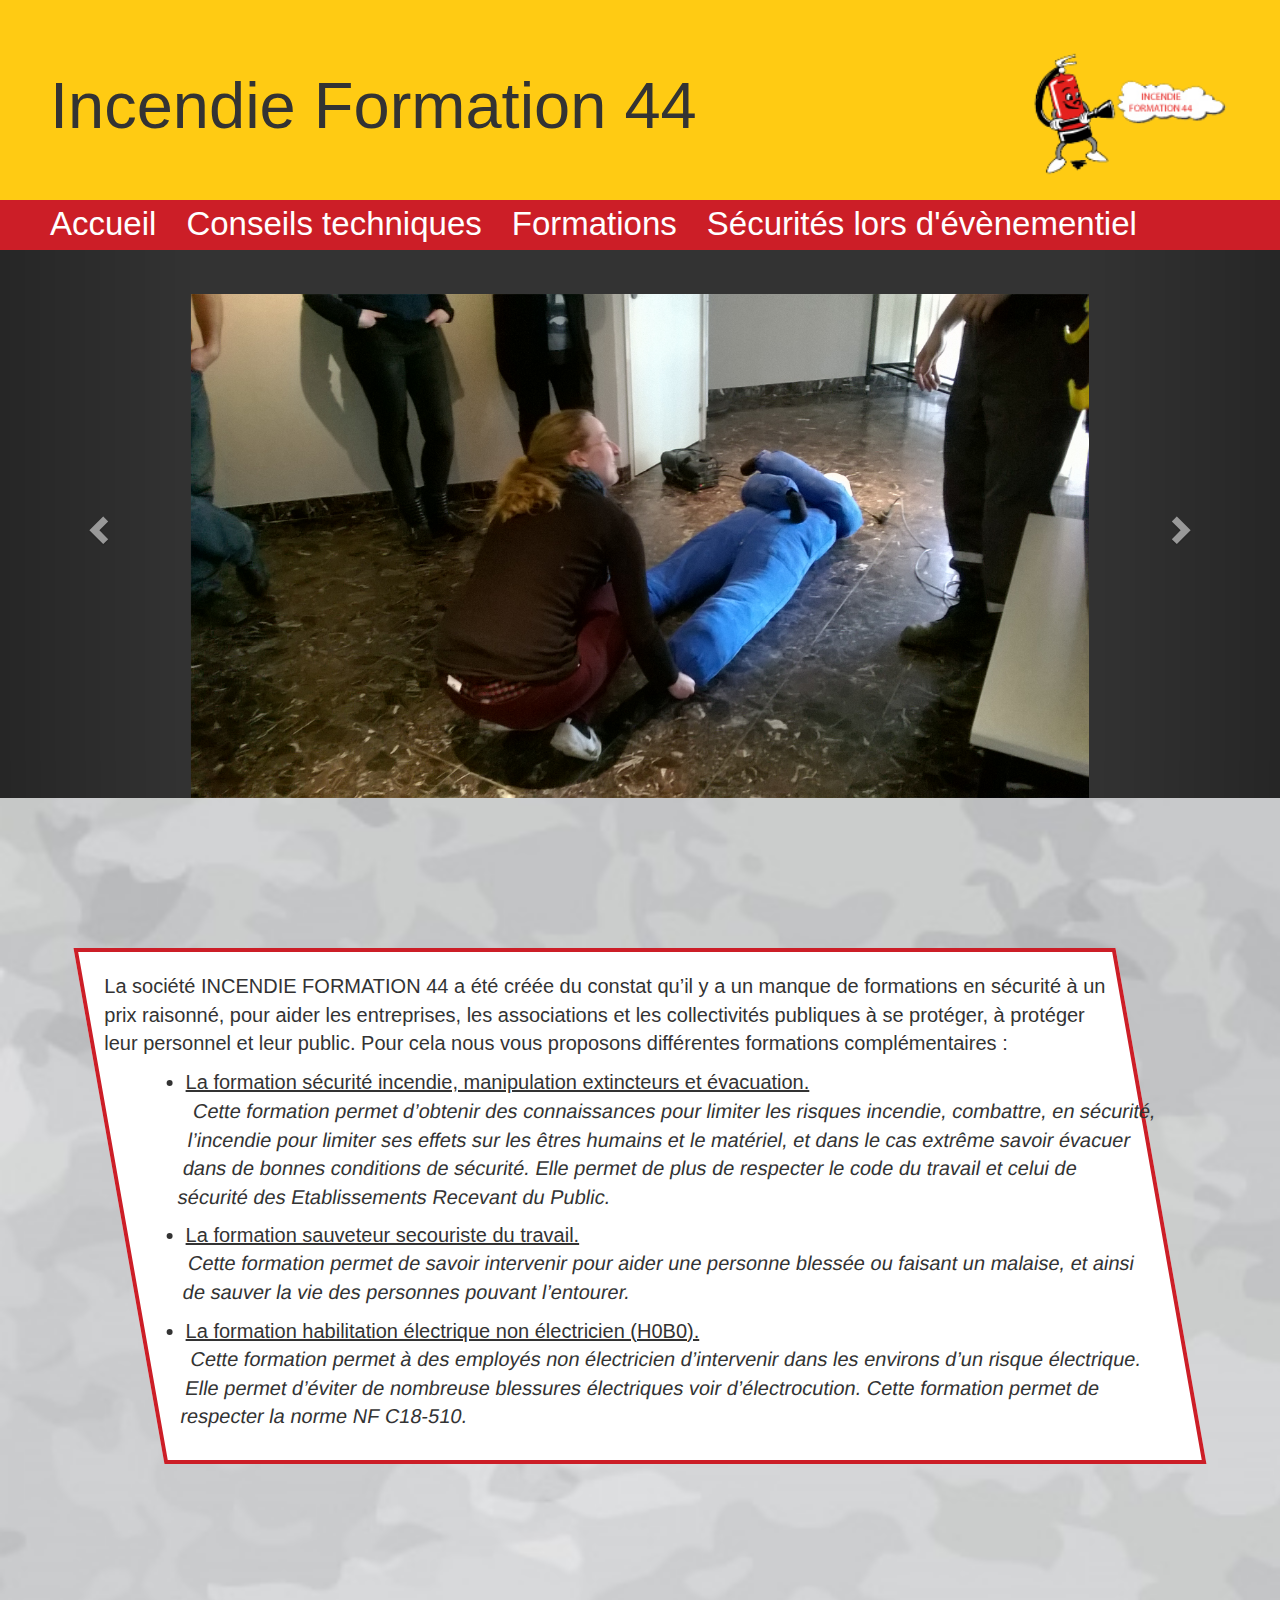
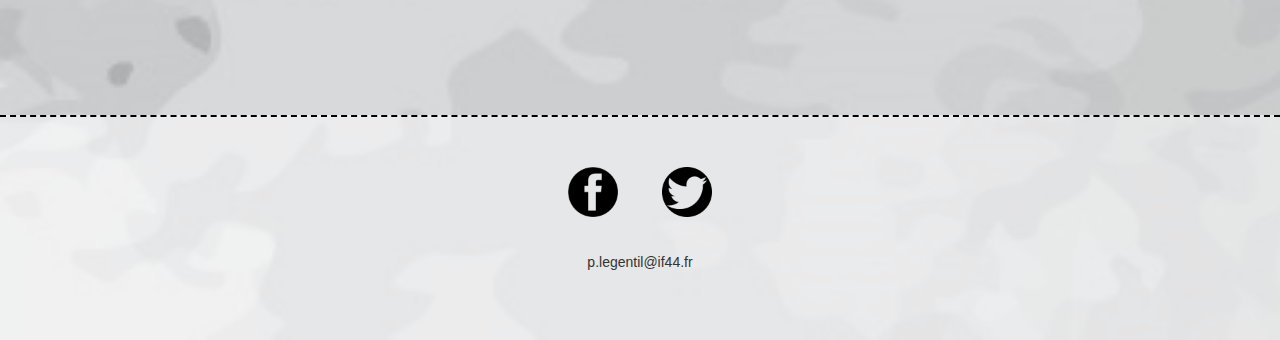
==== commit 95c5afd6: "+1" ====
--- a/V2/index.html
+++ b/V2/index.html
@@ -91,12 +91,17 @@
 
 
             <div class="row tuile col-lg-offset-1 col-lg-10">
-                <p>La société INCENDIE FORMATION 44 a été créée du constat qu’il y a un manque de formations en sécurité à un prix raisonné, pour aider les entreprises, les associations et les collectivités publiques à se protéger, à protéger leur personnel et leur public. Pour cela nous vous proposons différentes formations complémentaires : La formation sécurité incendie, manipulation extincteurs et évacuation.</p>
-                <p>Cette formation permet d’obtenir des connaissances pour limiter les risques incendie, combattre, en sécurité, l’incendie pour limiter ses effets sur les êtres humains et le matériel, et dans le cas extrême savoir évacuer dans de bonnes conditions de sécurité. Elle permet de plus de respecter le code du travail et celui de sécurité des Etablissements Recevant du Public.</p>
-                <p>La formation sauveteur secouriste du travail.</p>
-                <p>Cette formation permet de savoir intervenir pour aider une personne blessée ou faisant un malaise, et ainsi de sauver la vie des personnes pouvant l’entourer.</p>
-                <p>La formation habilitation électrique non électricien (H0B0).</p>
-                <p>Cette formation permet à des employés non électricien d’intervenir dans les environs d’un risque électrique. Elle permet d’éviter de nombreuse blessures électriques voir d’électrocution. Cette formation permet de respecter la norme NF C18-510.</p>
+              <p>La société INCENDIE FORMATION 44 a été créée du constat qu’il y a un manque de formations en sécurité à un prix raisonné, pour aider les entreprises, les associations et les collectivités publiques à se protéger, à protéger leur personnel et leur public. Pour cela nous vous proposons différentes formations complémentaires :</p>
+              <ul>
+                <li><u>La formation sécurité incendie, manipulation extincteurs et évacuation.</u>
+                <p>Cette formation permet d’obtenir des connaissances pour limiter les risques incendie, combattre, en sécurité, l’incendie pour limiter ses effets sur les êtres humains et le matériel, et dans le cas extrême savoir évacuer dans de bonnes conditions de sécurité. Elle permet de plus de respecter le code du travail et celui de sécurité des Etablissements Recevant du Public.</p></li>
+                <li><u>La formation sauveteur secouriste du travail.</u>
+                <p>Cette formation permet de savoir intervenir pour aider une personne blessée ou faisant un malaise, et ainsi de sauver la vie des personnes pouvant l’entourer.</p></li>
+                <li><u>La formation habilitation électrique non électricien (H0B0).</u>
+                <p>Cette formation permet à des employés non électricien d’intervenir dans les environs d’un risque électrique. Elle permet d’éviter de nombreuse blessures électriques voir d’électrocution. Cette formation permet de respecter la norme NF C18-510.</p></li>
+              </ul>
+
+
             </div>
 
             <div class="row footer">
--- a/V2/content/css/app.css
+++ b/V2/content/css/app.css
@@ -129,9 +129,9 @@
 .nouscontacter
 {
     margin-top: 100px;
-    height: 250px;
+    height: 190px;
     background-color: white;
-    padding: 85px;
+    padding: 50px;
     color: #606060;
 }
 
@@ -143,7 +143,7 @@
     color: white;
     float: right;
     margin-top: 15px;
-    font-size: 30px;
+    font-size: 20px;
 }
 
 #articleCarousel
@@ -274,31 +274,9 @@
   color: #333;
   text-decoration: none;
 }
-/*
-ul sousmenu {display: none;}
-li:hover ul.niveau2, li li:hover ul.niveau3 {display:block;}
-
-.menu_general
-{
-    background-color: #cc1e27;
-    height: 60px;
-    padding-top: 10px;
-}
-
-.menu li
-{
-    font-size: 30px;
-    color: #fff;
-    padding-top: 15px;
-    padding-left: 5px;
-    padding-right: 50px;
-    display: inline;
-    text-decoration: none;
-}
-
-.menu li a
-{
-    text-decoration: none;
-    color: #fff;
-}
-*/
+
+.ligneimage img
+{
+  margin-top: 25px;
+  margin-bottom: -50px; 
+}
